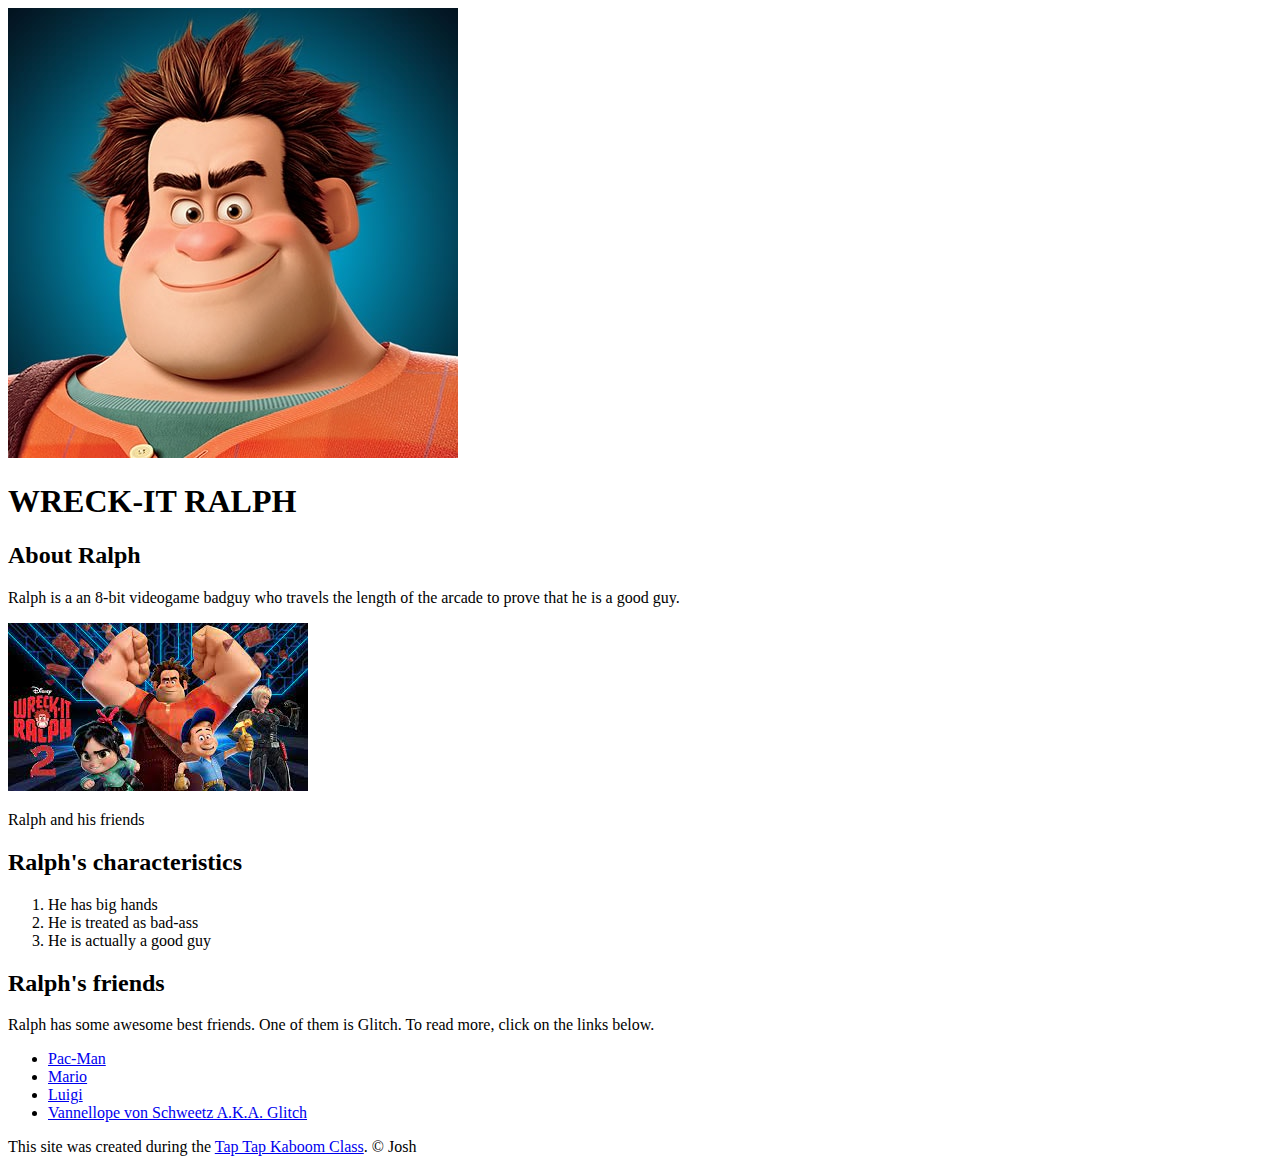
==== index.html @ dab6759d "creatiung index html and deleting else useless html" ====
<!DOCTYPE html>
<html>
<head>
	<meta charset="utf-8">
	<meta name="viewport" content="width=device-width, initial-scale=1">
	<title>WRECK-IT RALPH</title>
	<link rel="icon" href="ralph avatar.jpeg">
</head>
<body>
	<!-- header element -->
	<header>
		<img src="ralph avatar.jpeg">
		<h1>WRECK-IT RALPH</h1>
	</header>

	<!-- main -->
	<main>
		<h2>About Ralph</h2>
		<!-- about -->
		<p>Ralph is a an 8-bit videogame badguy who travels the length of the arcade to prove that he is a good guy.</p>
		<img src="ralph-big2.jpeg">
		<p>Ralph and his friends</p>

		<!-- characteristics -->
		<h2>Ralph's characteristics</h2>
		<ol>
			<li>He has big hands</li>
			<li>He is treated as bad-ass</li>
			<li>He is actually a good guy</li>
		</ol>

		<!-- friends -->
		<h2>Ralph's friends</h2>
		<p>Ralph has some awesome best friends. One of them is Glitch. To read more, click on the links below.</p>
		<ul>
			<li><a target="_blank" href="https://en.wikipedia.org/wiki/Pac-Man">Pac-Man</a></li>
			<li><a target="_blank" href="https://en.wikipedia.org/wiki/Mario">Mario</a></li>
			<li><a target="_blank" href="https://en.wikipedia.org/wiki/Luigi">Luigi</a></li>
			<li><a target="_blank" href="https://disney.fandom.com/wiki/Vanellope_von_Schweetz">Vannellope von Schweetz A.K.A. Glitch</a></li>
		</ul>
	</main>

	<!-- footer -->
	<footer>
		<p>This site was created during the <a href="https://taptapkaboom.com">Tap Tap Kaboom Class</a>. &copy; Josh  </p>
	</footer>

</body>
</html>
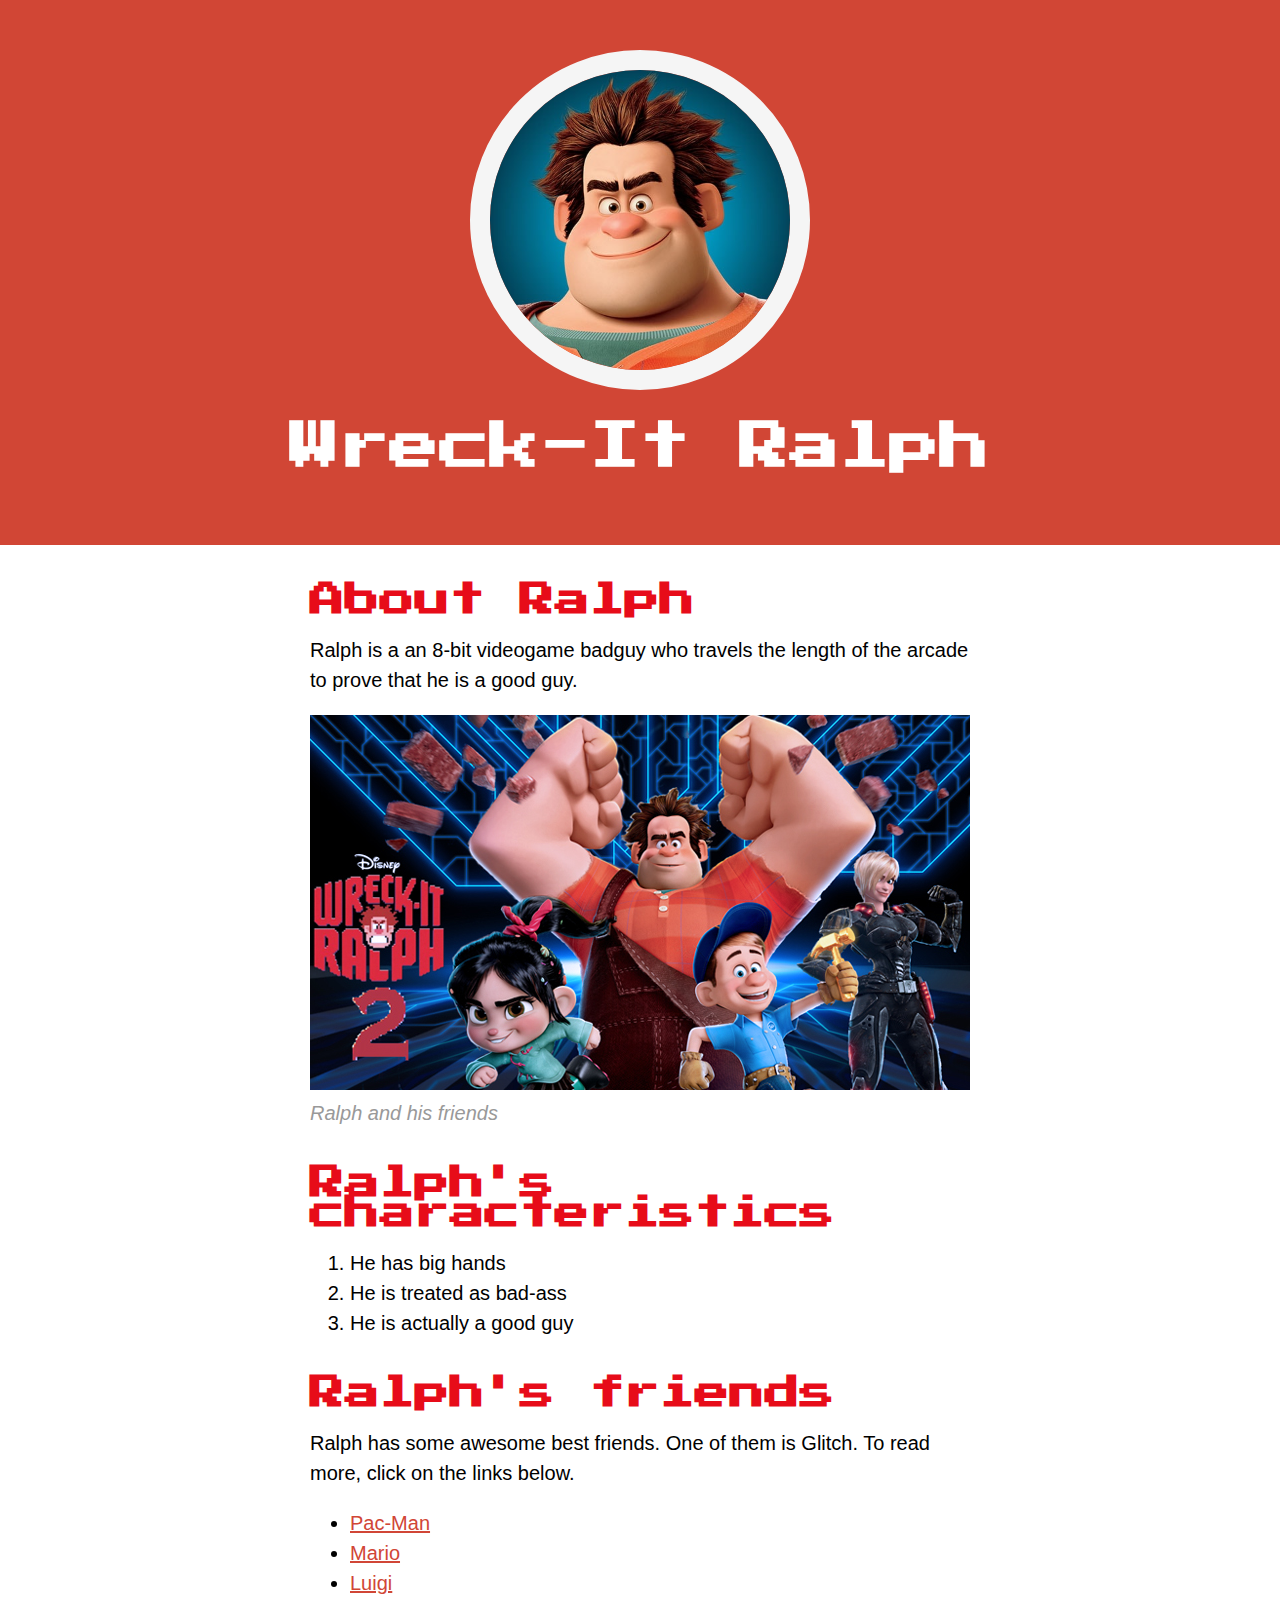
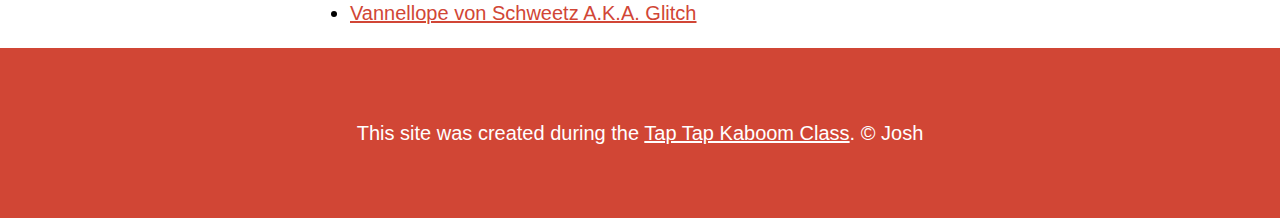
==== commit e40022f6: "wrote CSS and a few HTML modification" ====
--- a/index.html
+++ b/index.html
@@ -3,14 +3,18 @@
 <head>
 	<meta charset="utf-8">
 	<meta name="viewport" content="width=device-width, initial-scale=1">
-	<title>WRECK-IT RALPH</title>
+	<title>Wreck-It Ralph</title>
 	<link rel="icon" href="ralph avatar.jpeg">
+	<link rel="preconnect" href="https://fonts.googleapis.com">
+<link rel="preconnect" href="https://fonts.gstatic.com" crossorigin>
+<link href="https://fonts.googleapis.com/css2?family=Press+Start+2P&display=swap" rel="stylesheet">
+	<link rel="stylesheet" type="text/css" href="css/hero.css">
 </head>
 <body>
 	<!-- header element -->
 	<header>
 		<img src="ralph avatar.jpeg">
-		<h1>WRECK-IT RALPH</h1>
+		<h1>Wreck-It Ralph</h1>
 	</header>
 
 	<!-- main -->
@@ -18,8 +22,8 @@
 		<h2>About Ralph</h2>
 		<!-- about -->
 		<p>Ralph is a an 8-bit videogame badguy who travels the length of the arcade to prove that he is a good guy.</p>
-		<img src="ralph-big2.jpeg">
-		<p>Ralph and his friends</p>
+		<img src="ralph-big3.jpeg">
+		<p class="caption">Ralph and his friends</p>
 
 		<!-- characteristics -->
 		<h2>Ralph's characteristics</h2>
--- a/css/hero.css
+++ b/css/hero.css
@@ -0,0 +1,69 @@
+body{
+	margin: 0;
+	font-size: 20px;
+	line-height: 30px;
+	font-family: Helvetica, Arial, sans-serif;
+}
+
+header{
+	background-color: #d14635;
+	text-align: center;
+	padding-top: 50px;
+	padding-bottom: 50px;
+}
+
+header h1{
+	color: white;
+	font-size: 50px;
+}
+
+header img{
+	border-radius: 170px;
+    width: 300px;
+    border: 20px solid whitesmoke;
+}
+
+h1,h2 {
+	font-family: 'Press Start 2P', cursive;
+}
+
+main{
+	max-width: 660px;
+	margin: 0 auto;
+	padding:  0 20px;
+
+}
+
+h2{
+	font-size: 35px;
+	color: #e70c19;
+	margin: 40px 0 20px;
+}
+
+a{
+	color: #d14636;
+}
+a:hover{
+	background-color: #e70c19;
+	color: white;
+}
+
+footer{
+	background-color: #d14635;
+	text-align: center;
+	color: white;
+	padding: 50px;
+}
+footer a{
+	color: white;
+}
+footer a:hover{
+	background-color: transparent;
+	opacity: .5;
+}
+
+p.caption{
+	color: #999999;
+	font-style: italic;
+	margin-top: 0;
+}